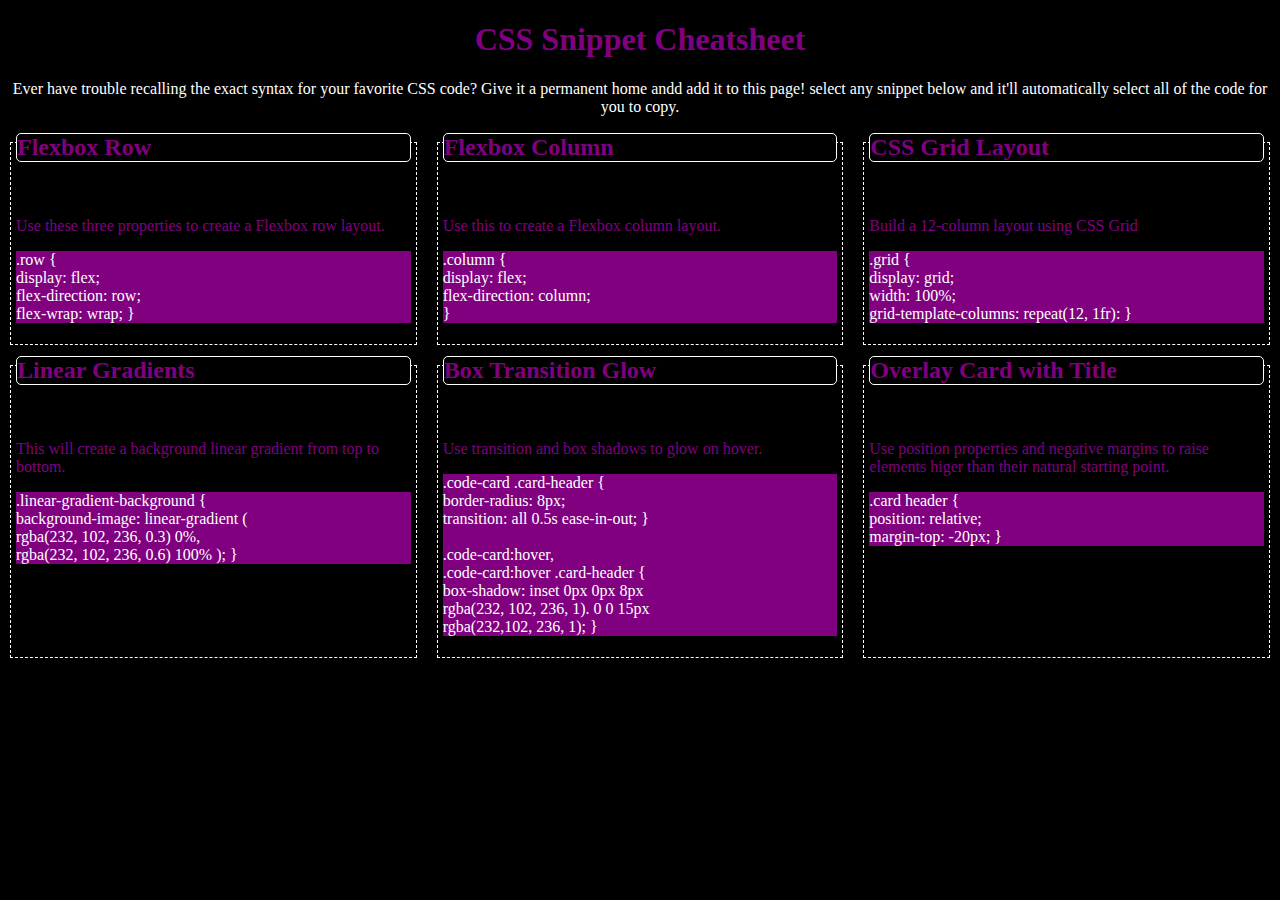
==== index.html @ 9eaab2cc "had to reupload" ====
<!DOCTYPE html>
<html lang="en">
    <head>
        <meta charset="UTF-8">
        <title>CSS Snippet Cheatsheet</title>
        <link rel="stylesheet" href="style.css">
    </head>

    <body>
        <!-- title and subtitle -->
        <header>
            <h1>CSS Snippet Cheatsheet</h1>

            <p class="subtitle">Ever have trouble recalling the exact syntax for your favorite CSS code? Give it a permanent home andd add it to this page!
                select any snippet below and it'll automatically select all of the code for you to copy.
            </p>
        </header>

        <!-- main section with the boxes. 6 "box" classes inside of one big "grid" class to contain the boxes. -->
        <!-- I am sure there is a better way to structure the code without using so many '<br>' tags but im not sure how -->
        <main class="grid">
            <div class="box">
                <h2>Flexbox Row</h2>
                    <p>Use these three properties to create a Flexbox row layout.</p>

                    <p class="code">
                        .row {<br>
                            display: flex;<br>
                            flex-direction: row;<br>
                            flex-wrap: wrap;
                        }
                    </p>
            </div>

            <div class="box">
                <h2>Flexbox Column</h2>
                    <p>Use this to create a Flexbox column layout.</p>

                    <p class="code">
                        .column {<br>
                            display: flex;<br>
                            flex-direction: column;<br>
                        }
                    </p>
            </div>

            
            <div class="box">
                <h2>CSS Grid Layout</h2>
                    <p>Build a 12-column layout using CSS Grid</p>

                    <p class="code">
                        .grid {<br>
                            display: grid;<br>
                            width: 100%;<br>
                            grid-template-columns: repeat(12, 1fr):
                        }
                    </p>
            </div>

            
            <div class="box">
                <h2>Linear Gradients</h2>
                    <p>This will create a background linear gradient from top to bottom.</p>

                    <p class="code">
                        .linear-gradient-background {<br>
                            background-image: linear-gradient (<br>
                                rgba(232, 102, 236, 0.3) 0%,<br>
                                rgba(232, 102, 236, 0.6) 100%
                            );
                        }
                    </p>
            </div>

            
            <div class="box">
                <h2>Box Transition Glow</h2>
                    <p>Use transition and box shadows to glow on hover.</p>

                    <p class="code">
                        .code-card .card-header {<br>
                            border-radius: 8px;<br>
                            transition: all 0.5s ease-in-out;
                        }
                        <br>
                        <br>
                        .code-card:hover,<br>
                        .code-card:hover .card-header {<br>
                            box-shadow: inset 0px 0px 8px<br>
                            rgba(232, 102, 236, 1). 0 0 15px<br>
                            rgba(232,102, 236, 1);
                        }
                    </p>
            </div>

            
            <div class="box">
                <h2>Overlay Card with Title</h2>
                    <p>Use position properties and negative margins to raise elements higer than their natural starting point.</p>

                    <p class="code">
                        .card header {<br>
                            position: relative;<br>
                            margin-top: -20px;
                        }
                    </p>
            </div>           
        </main>
    </body>

</html>
---- style.css ----
/* the body of the webpage */
body {
    background-color: black;
    color: purple;
    width: 100%;
    margin: 0;
    
}

/*flexbox for the grid view */
.grid {
    width: 100%;
    display: flex;
    flex-wrap: wrap;
    position: absolute;
}

.grid >.box {
    flex: 1 1 30%;
}


/* title and subtitle */
h1,
.subtitle {
    text-align: center;
}

.subtitle {
    color: white;
}

/* the individual boxes that makes up the grid */
.box {
    border: 1px dashed white;
    margin: 10px;
    padding: 5px;
    

}

/* the title for each box */
h2 {
    border: 1px solid white;
    border-radius: 5px;
    position: relative;
    bottom: 35px;
    z-index: 3;
    background-color: black;
}

/* the section of code within each box */
.code {
    background-color: purple;
    color: white;
}

/* the sentence within each box above the code */
p {
    padding-top: 0;
    
}
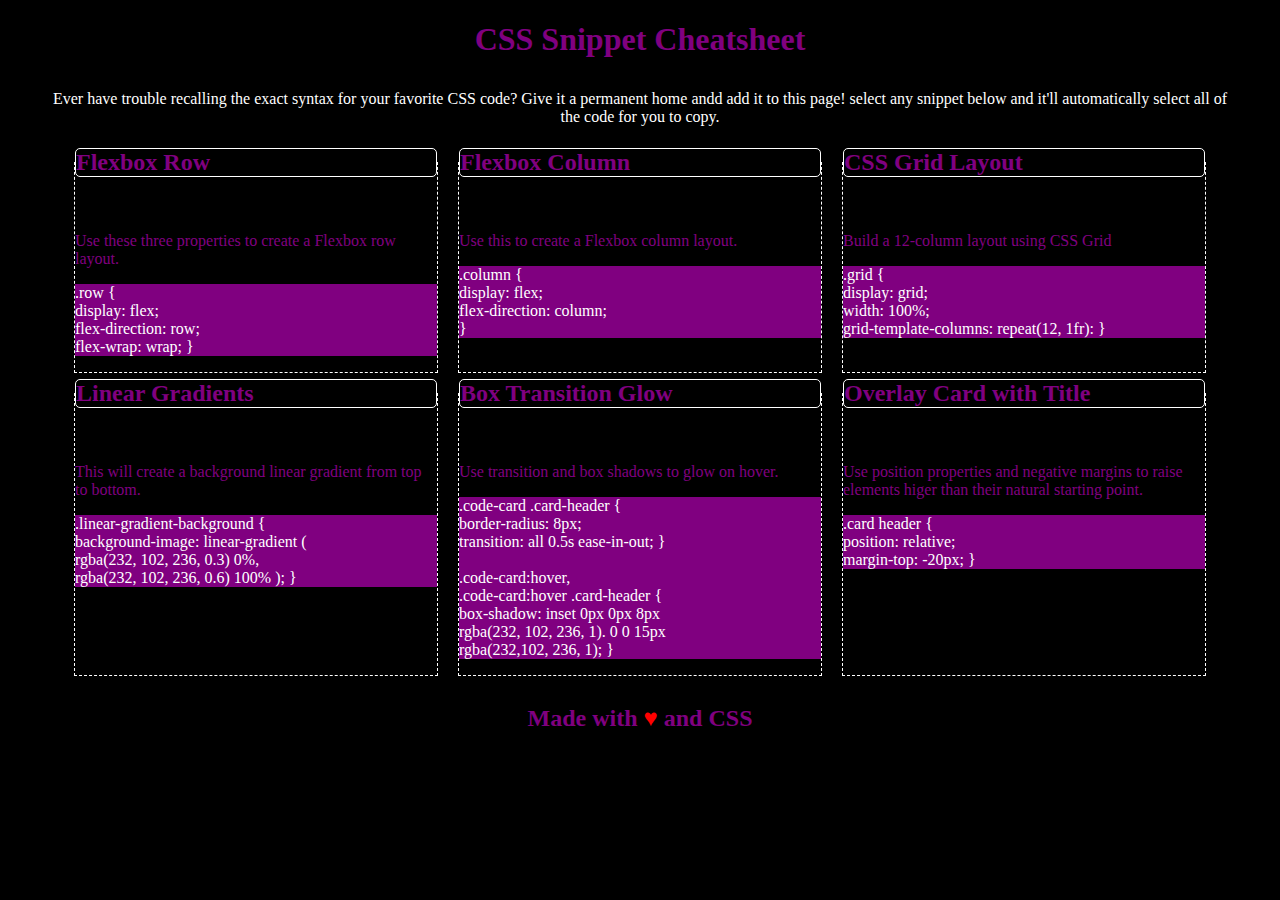
==== commit 7593cb0e: "changed grid class to an id (since there is only one). removed padding from the box class and positi" ====
--- a/index.html
+++ b/index.html
@@ -16,97 +16,106 @@
             </p>
         </header>
 
-        <!-- main section with the boxes. 6 "box" classes inside of one big "grid" class to contain the boxes. -->
+        <!-- main section with the boxes. 6 "box" classes inside of one big main element with the id "grid" to contain the boxes. -->
         <!-- I am sure there is a better way to structure the code without using so many '<br>' tags but im not sure how -->
-        <main class="grid">
-            <div class="box">
-                <h2>Flexbox Row</h2>
-                    <p>Use these three properties to create a Flexbox row layout.</p>
+        
+            <main id="grid">
+                <div class="box">
+                    <h2 class="title">Flexbox Row</h2>
+                        <p>Use these three properties to create a Flexbox row layout.</p>
+    
+                        <p class="code">
+                            .row {<br>
+                                display: flex;<br>
+                                flex-direction: row;<br>
+                                flex-wrap: wrap;
+                            }
+                        </p>
+                </div>
+    
+                <div class="box">
+                    <h2 class="title">Flexbox Column</h2>
+                        <p>Use this to create a Flexbox column layout.</p>
+    
+                        <p class="code">
+                            .column {<br>
+                                display: flex;<br>
+                                flex-direction: column;<br>
+                            }
+                        </p>
+                </div>
+    
+                
+                <div class="box">
+                    <h2 class="title">CSS Grid Layout</h2>
+                        <p>Build a 12-column layout using CSS Grid</p>
+    
+                        <p class="code">
+                            .grid {<br>
+                                display: grid;<br>
+                                width: 100%;<br>
+                                grid-template-columns: repeat(12, 1fr):
+                            }
+                        </p>
+                </div>
+    
+                
+                <div class="box">
+                    <h2 class="title">Linear Gradients</h2>
+                        <p>This will create a background linear gradient from top to bottom.</p>
+    
+                        <p class="code">
+                            .linear-gradient-background {<br>
+                                background-image: linear-gradient (<br>
+                                    rgba(232, 102, 236, 0.3) 0%,<br>
+                                    rgba(232, 102, 236, 0.6) 100%
+                                );
+                            }
+                        </p>
+                </div>
+    
+                
+                <div class="box">
+                    <h2 class="title">Box Transition Glow</h2>
+                        <p>Use transition and box shadows to glow on hover.</p>
+    
+                        <p class="code">
+                            .code-card .card-header {<br>
+                                border-radius: 8px;<br>
+                                transition: all 0.5s ease-in-out;
+                            }
+                            <br>
+                            <br>
+                            .code-card:hover,<br>
+                            .code-card:hover .card-header {<br>
+                                box-shadow: inset 0px 0px 8px<br>
+                                rgba(232, 102, 236, 1). 0 0 15px<br>
+                                rgba(232,102, 236, 1);
+                            }
+                        </p>
+                </div>
+    
+                
+                <div class="box">
+                    <h2 class="title">Overlay Card with Title</h2>
+                        <p>Use position properties and negative margins to raise elements higer than their natural starting point.</p>
+    
+                        <p class="code">
+                            .card header {<br>
+                                position: relative;<br>
+                                margin-top: -20px;
+                            }
+                        </p>
+                </div>           
+            </main>
+        
+        
 
-                    <p class="code">
-                        .row {<br>
-                            display: flex;<br>
-                            flex-direction: row;<br>
-                            flex-wrap: wrap;
-                        }
-                    </p>
-            </div>
+        <!-- the footer -->
+        <footer>
+            <h2>Made with <span>&hearts;</span> and CSS</h2>
+        </footer>
 
-            <div class="box">
-                <h2>Flexbox Column</h2>
-                    <p>Use this to create a Flexbox column layout.</p>
-
-                    <p class="code">
-                        .column {<br>
-                            display: flex;<br>
-                            flex-direction: column;<br>
-                        }
-                    </p>
-            </div>
-
-            
-            <div class="box">
-                <h2>CSS Grid Layout</h2>
-                    <p>Build a 12-column layout using CSS Grid</p>
-
-                    <p class="code">
-                        .grid {<br>
-                            display: grid;<br>
-                            width: 100%;<br>
-                            grid-template-columns: repeat(12, 1fr):
-                        }
-                    </p>
-            </div>
-
-            
-            <div class="box">
-                <h2>Linear Gradients</h2>
-                    <p>This will create a background linear gradient from top to bottom.</p>
-
-                    <p class="code">
-                        .linear-gradient-background {<br>
-                            background-image: linear-gradient (<br>
-                                rgba(232, 102, 236, 0.3) 0%,<br>
-                                rgba(232, 102, 236, 0.6) 100%
-                            );
-                        }
-                    </p>
-            </div>
-
-            
-            <div class="box">
-                <h2>Box Transition Glow</h2>
-                    <p>Use transition and box shadows to glow on hover.</p>
-
-                    <p class="code">
-                        .code-card .card-header {<br>
-                            border-radius: 8px;<br>
-                            transition: all 0.5s ease-in-out;
-                        }
-                        <br>
-                        <br>
-                        .code-card:hover,<br>
-                        .code-card:hover .card-header {<br>
-                            box-shadow: inset 0px 0px 8px<br>
-                            rgba(232, 102, 236, 1). 0 0 15px<br>
-                            rgba(232,102, 236, 1);
-                        }
-                    </p>
-            </div>
-
-            
-            <div class="box">
-                <h2>Overlay Card with Title</h2>
-                    <p>Use position properties and negative margins to raise elements higer than their natural starting point.</p>
-
-                    <p class="code">
-                        .card header {<br>
-                            position: relative;<br>
-                            margin-top: -20px;
-                        }
-                    </p>
-            </div>           
-        </main>
     </body>
 
 </html>--- a/style.css
+++ b/style.css
@@ -8,14 +8,14 @@
 }
 
 /*flexbox for the grid view */
-.grid {
-    width: 100%;
+#grid {
+    width: 90%;
     display: flex;
     flex-wrap: wrap;
-    position: absolute;
+    margin: 0 auto;
 }
 
-.grid >.box {
+#grid >.box {
     flex: 1 1 30%;
 }
 
@@ -28,19 +28,18 @@
 
 .subtitle {
     color: white;
+    padding: 10px 50px;
 }
 
 /* the individual boxes that makes up the grid */
 .box {
     border: 1px dashed white;
     margin: 10px;
-    padding: 5px;
-    
-
+   
 }
 
 /* the title for each box */
-h2 {
+.title {
     border: 1px solid white;
     border-radius: 5px;
     position: relative;
@@ -53,10 +52,21 @@
 .code {
     background-color: purple;
     color: white;
+    ;
 }
 
 /* the sentence within each box above the code */
 p {
     padding-top: 0;
     
+}
+/* footer */
+
+footer {
+  text-align: center
+}
+
+/* span around the heart markup to change the color to rep\ */
+span {
+    color: red;
 }